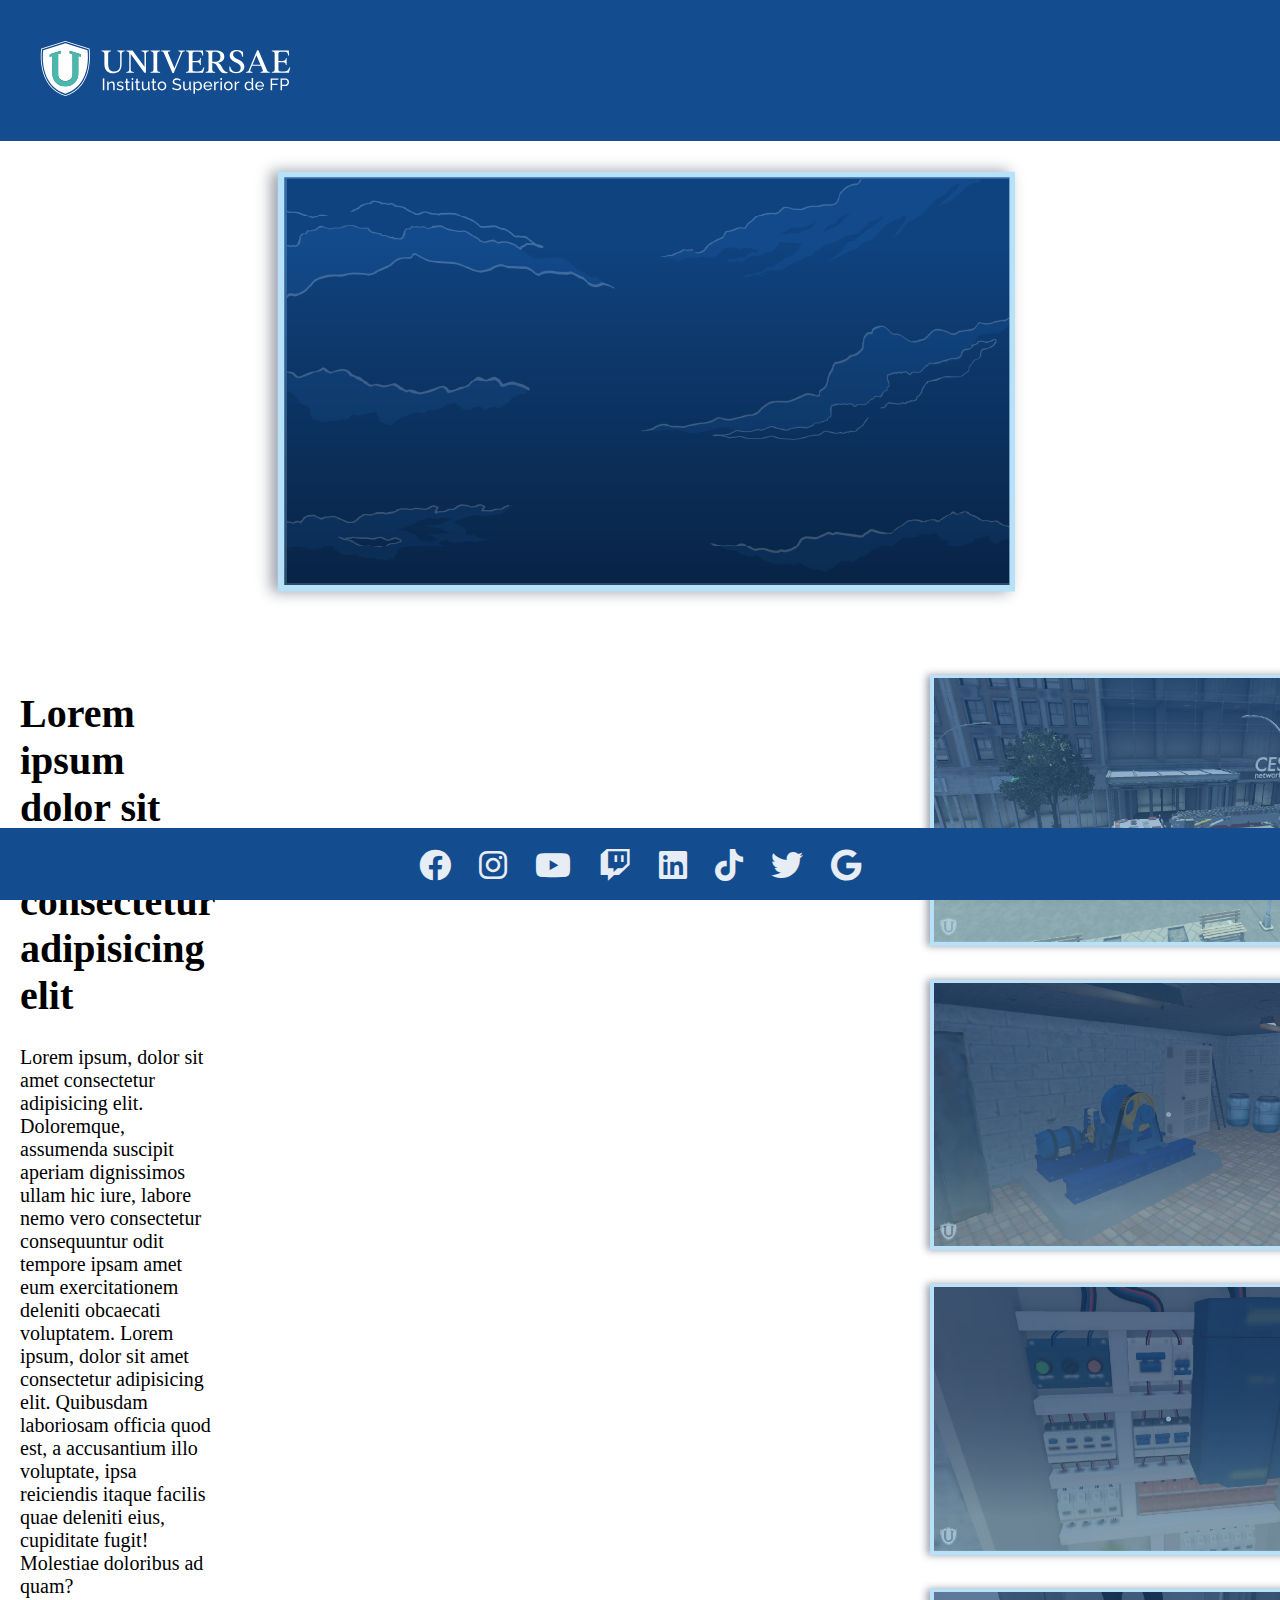
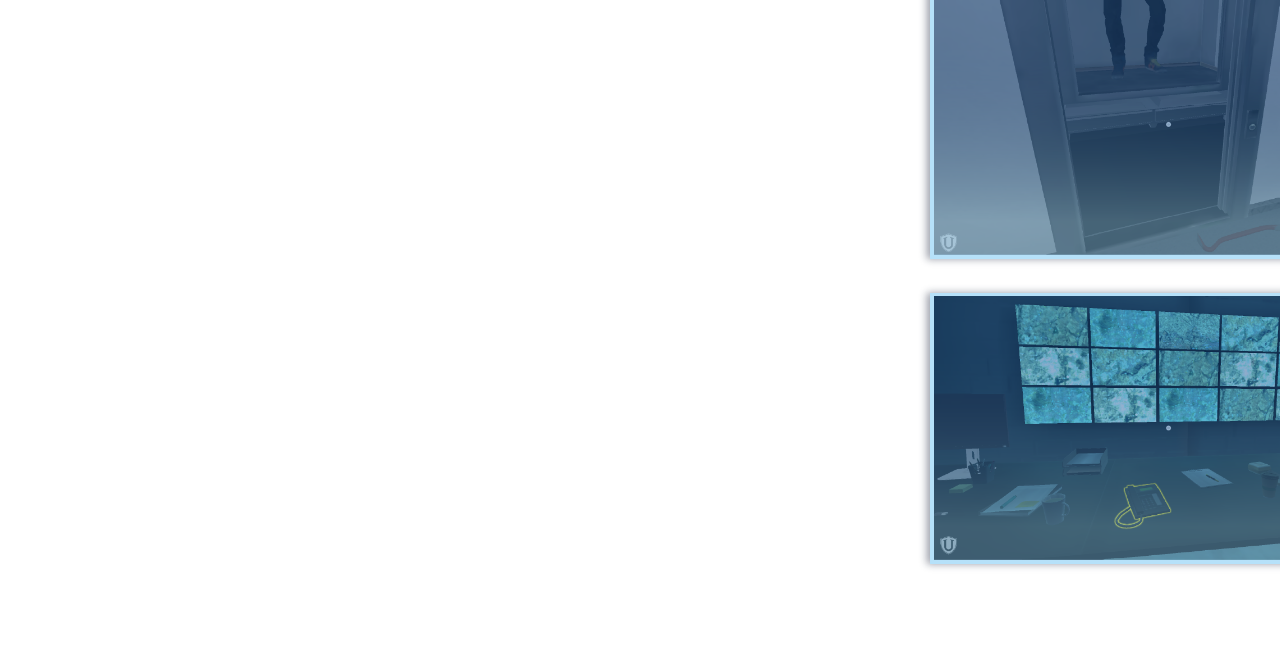
==== simulador0.html @ f60a2ac0 "7Push" ====
<!DOCTYPE html>
<html lang="en">

<head>
    <meta charset="UTF-8">
    <meta name="viewport" content="width=device-width, initial-scale=1.0">
    <link rel="stylesheet" href="https://cdnjs.cloudflare.com/ajax/libs/font-awesome/4.7.0/css/font-awesome.min.css">
    <link rel="stylesheet" href="https://cdnjs.cloudflare.com/ajax/libs/font-awesome/6.0.0-beta3/css/all.min.css">
    <title>simulador0</title>
    <link rel="stylesheet" href="style.css">
</head>

<body>
    <header>
        <div class="logo">
            <a href="#" target="_blank" id="logo-link">
                <img src="InterfazHome/HeaderWebUniversae.png" alt="UNIVERSAE Logo">
            </a>
        </div>
    </header>
    <div class="carrusel">
        <img src="InterfazGame/Cuadrado fondo enfocado.png" alt="">
    </div>
    <div id="popupCarrusel" class="popup-carrusel">
        <span class="close">&times;</span>
        <div class="popup-content">
            <div class="popup-slides">
                <img src="InterfazGame/Miniaturas/Ascensor/Ascensor0.png" alt="Imagen 1">
                <img src="InterfazGame/Miniaturas/Ascensor/Ascensor1.png" alt="Imagen 2">
                <img src="InterfazGame/Miniaturas/Ascensor/Ascensor2.png" alt="Imagen 3">
                <img src="InterfazGame/Miniaturas/Ascensor/Ascensor3.png" alt="Imagen 4">
                <img src="InterfazGame/Miniaturas/Ascensor/Ascensor4.png" alt="Imagen 5">
            </div>
            <a class="prev" onclick="changeSlide(-1)">&#10094;</a>
            <a class="next" onclick="changeSlide(1)">&#10095;</a>
        </div>
    </div>
    <div class="container-simulador0">
        <div class="texto">
            <h1>Lorem ipsum dolor sit amet consectetur adipisicing elit</h1>
            <p>Lorem ipsum, dolor sit amet consectetur adipisicing elit. Doloremque, assumenda suscipit aperiam
                dignissimos
                ullam hic iure, labore nemo vero consectetur consequuntur odit tempore ipsam amet eum exercitationem
                deleniti obcaecati voluptatem. Lorem ipsum, dolor sit amet consectetur adipisicing elit. Quibusdam
                laboriosam officia quod est, a accusantium illo voluptate, ipsa reiciendis itaque facilis quae deleniti
                eius, cupiditate fugit! Molestiae doloribus ad quam?</p>
        </div>
        <div class="tabla-imagenes" id="openPopup">
            <img src="InterfazGame/Miniaturas/Ascensor/Ascensor0.png" alt="Imagen 1">
            <img src="InterfazGame/Miniaturas/Ascensor/Ascensor1.png" alt="Imagen 2">
            <img src="InterfazGame/Miniaturas/Ascensor/Ascensor2.png" alt="Imagen 3">
            <img src="InterfazGame/Miniaturas/Ascensor/Ascensor3.png" alt="Imagen 4">
            <img src="InterfazGame/Miniaturas/Ascensor/Ascensor4.png" alt="Imagen 5">
        </div>
    </div>
    <footer class="footer-simulador0">
        <div class="redes-sociales">
            <a href="https://www.facebook.com/universae" target="_blank">
                <i class="fab fa-facebook icono-facebook"></i>
            </a>
            <a href="https://www.instagram.com/universae" target="_blank">
                <i class="fab fa-instagram"></i>
            </a>
            <a href=https://www.youtube.com/c/UNIVERSAE_FP target="_blank">
                <i class="fab fa-youtube-play"></i>
            </a>
            <a href=https://www.twitch.tv/universae_fp target="_blank">
                <i class="fab fa-twitch"></i>
            </a>
            <a href=https://www.linkedin.com/school/universae target="_blank">
                <i class="fab fa-linkedin-square"></i>
            </a>
            <a href=https://www.tiktok.com/@_universae target="_blank">
                <i class="fab fa-tiktok icono-tiktok"></i>
            </a>
            <a href=https://twitter.com/_Universae target="_blank">
                <i class="fab fa-twitter"></i>
            </a>
            <a href=https://universae.com target="_blank">
                <i class="fab fa-google"></i>
            </a>
        </div>
    </footer>
    <script src="main.js"></script>
</body>

</html>
---- style.css ----
header {
    background-color: #134C8F;
    color: white;
    text-align: left;
    padding: 40px 40px;
    position: fixed;
    width: 100%;
    top: 0;
    left: 0;
    z-index: 1000;
    box-sizing: border-box;
}
footer {
    background-color: #134C8F;
    color: white;
    text-align: center;
    padding: 20px;
    height: 8%; 
    width: 100%;
    bottom: 0;
    left: 0;
    position: fixed;
    z-index: 1000;
    box-sizing: border-box;
}
body {
    margin: 0;
    padding-top: 100px;
    padding-bottom: 60px; 
}
.redes-sociales a i{
    color: white;
}
.redes-sociales a  {
    font-size: 2em;
    color: #134C8F;
    opacity: 0.9;
    margin-left: 10px;
    margin-right: 10px;
    border-radius: 50%;
}
.redes-sociales a i:hover{
    transform: scale(1.2);
    color: #3f7abc;
}
.container {
    margin: 20px;
    margin-top: 390px;
    justify-content: center;
    align-items: center;
    display: none;
}
.container td {
    padding: 20px;
}
.imagenes-button{
    position: fixed;
}
.container img {
    cursor: pointer;
}
.imagenes-button img:hover{
    transform: scale(1.1);
}
/*estilos simulador0*/
.carrusel {
    position: relative;
    margin: 50px auto; 
    display: flex;
    justify-content: center;
    align-items: center;
}
.popup-carrusel {
    display: none;
    position: fixed;
    z-index: 1000;
    left: 0;
    top: 0;
    width: 100%;
    height: 100%;
    overflow: auto;
    background-color: rgb(0,0,0);
    background-color: rgba(0,0,0,0.9);
}

.popup-content {
    position: relative;
    margin: auto;
    padding: 0;
    width: 80%;
    max-width: 700px;
}

.popup-slides img {
    width: 100%;
    display: none;
}

.popup-slides img.active {
    display: block;
}

.close {
    position: absolute;
    top: 15px;
    right: 35px;
    color: #fff;
    font-size: 40px;
    font-weight: bold;
    transition: 0.3s;
}

.close:hover,
.close:focus {
    color: #bbb;
    text-decoration: none;
    cursor: pointer;
}

.prev, .next {
    cursor: pointer;
    position: absolute;
    top: 50%;
    width: auto;
    padding: 16px;
    margin-top: -22px;
    color: white;
    font-weight: bold;
    font-size: 20px;
    transition: 0.6s ease;
    border-radius: 0 3px 3px 0;
    user-select: none;
}

.next {
    right: 0;
    border-radius: 3px 0 0 3px;
}

.prev:hover, .next:hover {
    background-color: rgba(0,0,0,0.8);
}
.container-simulador0 {
    display: flex;
    justify-content: space-between; 
    align-items: flex-start;
    margin: 20px;
}

.texto {
    margin-right: 700px;
}
.texto h1{
    font-size: 40px;
    text-align: left;
}
.texto p{
    font-size: 20px;
}

.tabla-imagenes {
    display: flex;
    flex-direction: column; 
    align-items: flex-end; 
}

.tabla-imagenes img {
    width: 500px;
    margin-bottom: 10px;
}
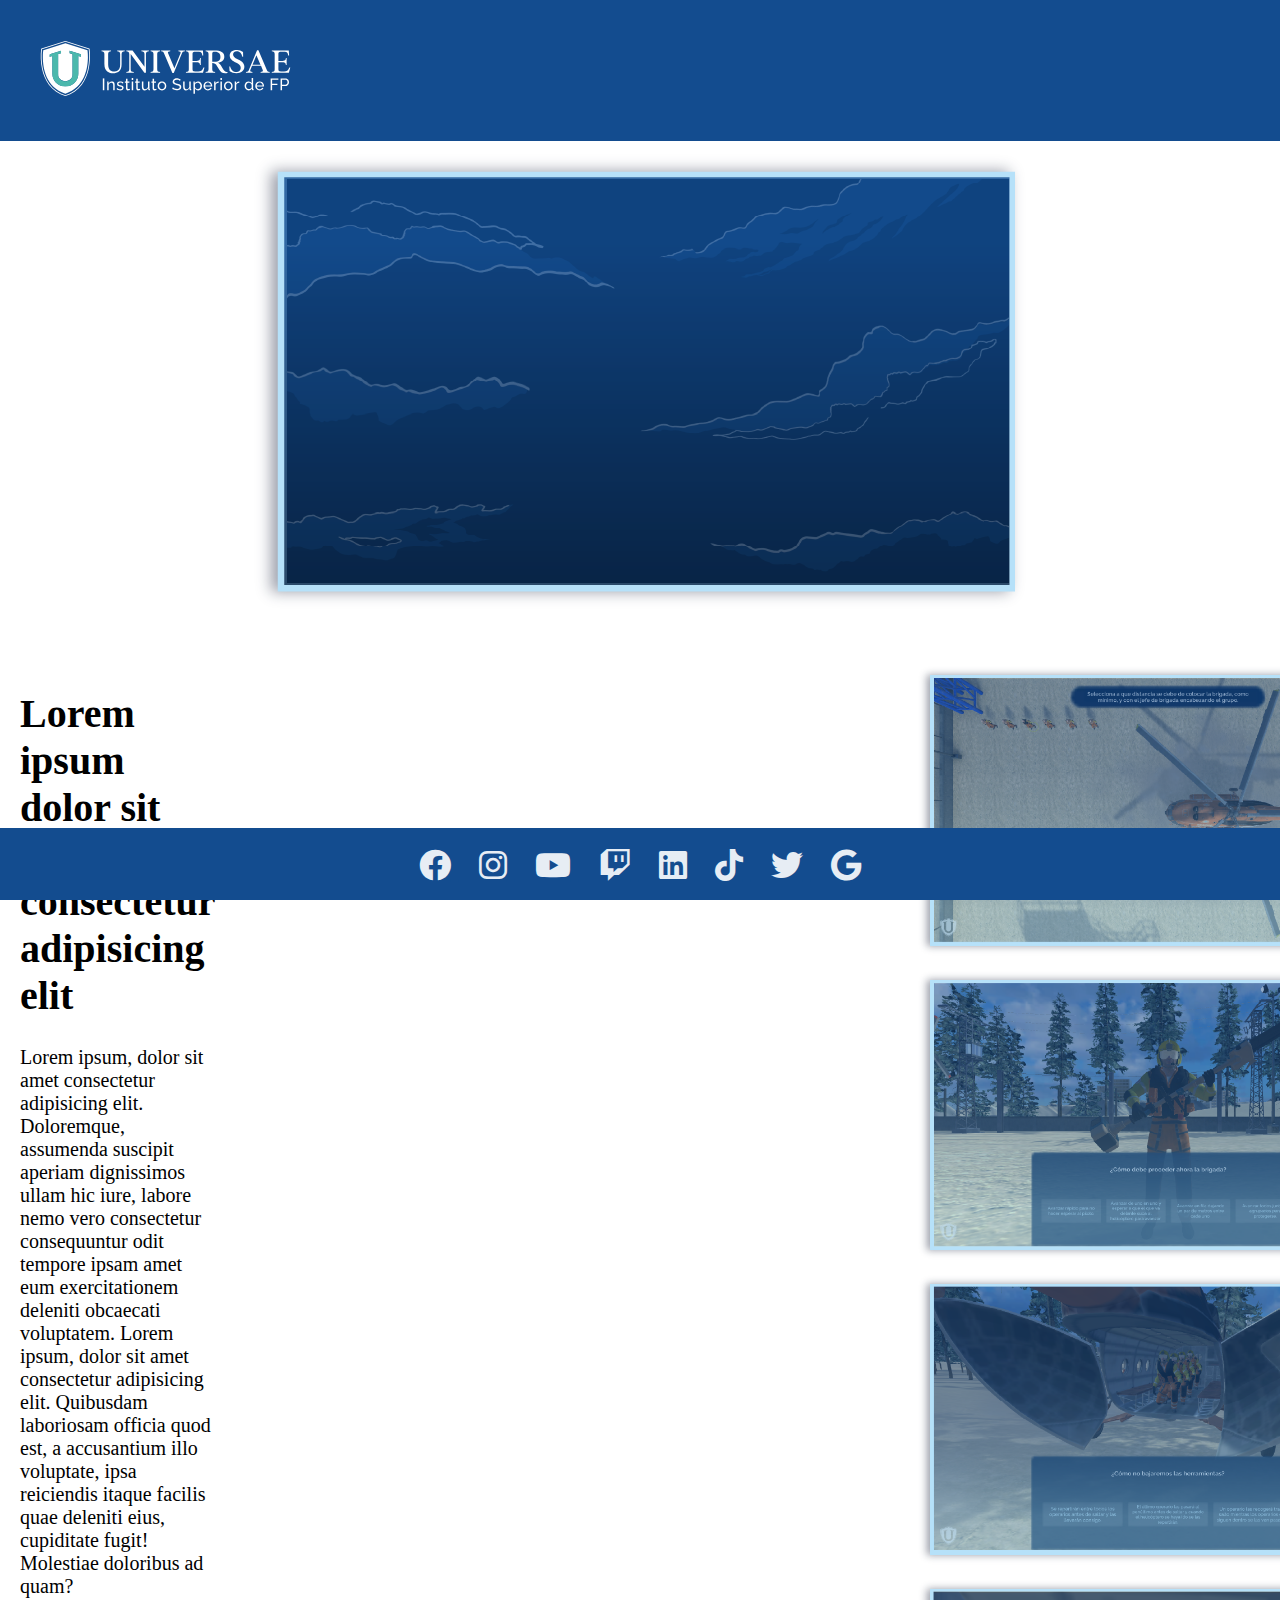
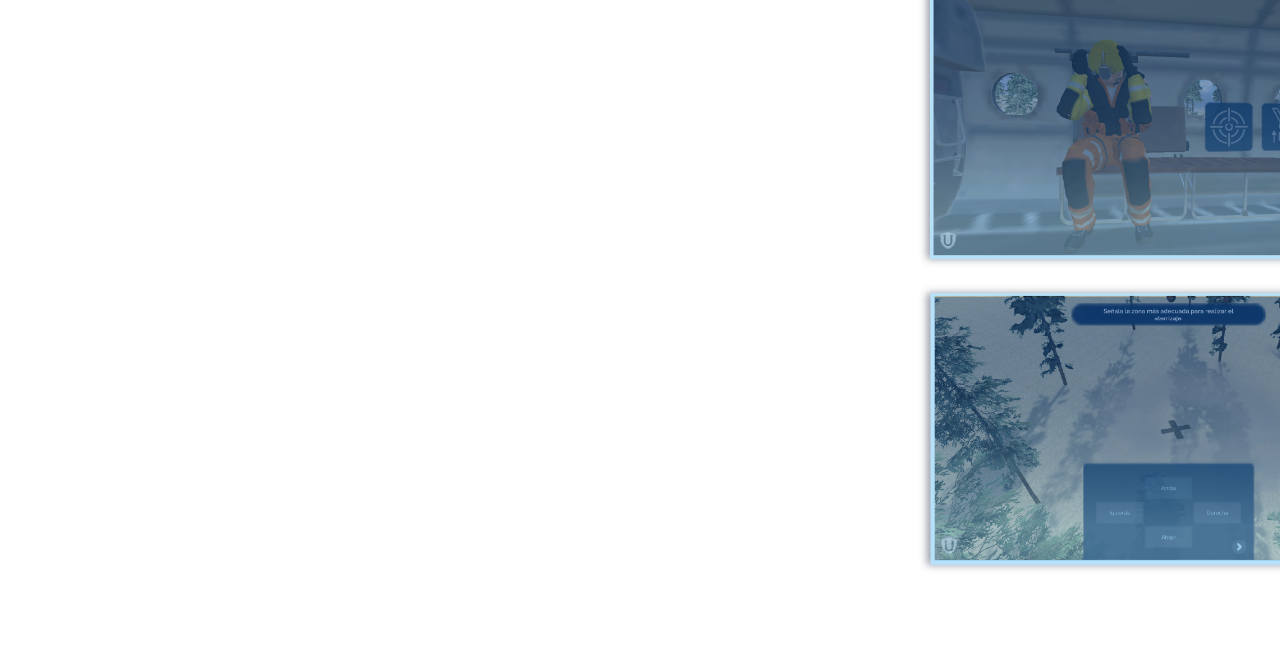
==== commit 940665ae: "10Push" ====
--- a/simulador0.html
+++ b/simulador0.html
@@ -13,7 +13,7 @@
 <body>
     <header>
         <div class="logo">
-            <a href="#" target="_blank" id="logo-link">
+            <a href="index.html" id="logo-link-back">
                 <img src="InterfazHome/HeaderWebUniversae.png" alt="UNIVERSAE Logo">
             </a>
         </div>
@@ -25,11 +25,11 @@
         <span class="close">&times;</span>
         <div class="popup-content">
             <div class="popup-slides">
-                <img src="InterfazGame/Miniaturas/Ascensor/Ascensor0.png" alt="Imagen 1">
-                <img src="InterfazGame/Miniaturas/Ascensor/Ascensor1.png" alt="Imagen 2">
-                <img src="InterfazGame/Miniaturas/Ascensor/Ascensor2.png" alt="Imagen 3">
-                <img src="InterfazGame/Miniaturas/Ascensor/Ascensor3.png" alt="Imagen 4">
-                <img src="InterfazGame/Miniaturas/Ascensor/Ascensor4.png" alt="Imagen 5">
+                <img src="InterfazGame/Miniaturas/Embarque/Embarque0.png" data-slide-index="0" alt="Imagen 1">
+                <img src="InterfazGame/Miniaturas/Embarque/Embarque1.png" data-slide-index="1" alt="Imagen 2">
+                <img src="InterfazGame/Miniaturas/Embarque/Embarque2.png" data-slide-index="2" alt="Imagen 3">
+                <img src="InterfazGame/Miniaturas/Embarque/Embarque3.png" data-slide-index="3" alt="Imagen 4">
+                <img src="InterfazGame/Miniaturas/Embarque/Embarque4.png" data-slide-index="4" alt="Imagen 5">
             </div>
             <a class="prev" onclick="changeSlide(-1)">&#10094;</a>
             <a class="next" onclick="changeSlide(1)">&#10095;</a>
@@ -46,11 +46,11 @@
                 eius, cupiditate fugit! Molestiae doloribus ad quam?</p>
         </div>
         <div class="tabla-imagenes" id="openPopup">
-            <img src="InterfazGame/Miniaturas/Ascensor/Ascensor0.png" alt="Imagen 1">
-            <img src="InterfazGame/Miniaturas/Ascensor/Ascensor1.png" alt="Imagen 2">
-            <img src="InterfazGame/Miniaturas/Ascensor/Ascensor2.png" alt="Imagen 3">
-            <img src="InterfazGame/Miniaturas/Ascensor/Ascensor3.png" alt="Imagen 4">
-            <img src="InterfazGame/Miniaturas/Ascensor/Ascensor4.png" alt="Imagen 5">
+            <img src="InterfazGame/Miniaturas/Embarque/Embarque0.png" alt="Imagen 1" onclick="currentSlide(0)">
+            <img src="InterfazGame/Miniaturas/Embarque/Embarque1.png" alt="Imagen 2" onclick="currentSlide(1)">
+            <img src="InterfazGame/Miniaturas/Embarque/Embarque2.png" alt="Imagen 3" onclick="currentSlide(2)">
+            <img src="InterfazGame/Miniaturas/Embarque/Embarque3.png" alt="Imagen 4" onclick="currentSlide(3)">
+            <img src="InterfazGame/Miniaturas/Embarque/Embarque4.png" alt="Imagen 5" onclick="currentSlide(4)">
         </div>
     </div>
     <footer class="footer-simulador0">
--- a/style.css
+++ b/style.css
@@ -62,7 +62,6 @@
 .imagenes-button img:hover{
     transform: scale(1.1);
 }
-/*estilos simulador0*/
 .carrusel {
     position: relative;
     margin: 50px auto; 
@@ -80,7 +79,7 @@
     height: 100%;
     overflow: auto;
     background-color: rgb(0,0,0);
-    background-color: rgba(0,0,0,0.9);
+    background-color: rgba(0,0,0,0.8);
 }
 
 .popup-content {
@@ -88,7 +87,8 @@
     margin: auto;
     padding: 0;
     width: 80%;
-    max-width: 700px;
+    max-width: 1000px;
+    top: 15%;
 }
 
 .popup-slides img {
@@ -99,24 +99,6 @@
 .popup-slides img.active {
     display: block;
 }
-
-.close {
-    position: absolute;
-    top: 15px;
-    right: 35px;
-    color: #fff;
-    font-size: 40px;
-    font-weight: bold;
-    transition: 0.3s;
-}
-
-.close:hover,
-.close:focus {
-    color: #bbb;
-    text-decoration: none;
-    cursor: pointer;
-}
-
 .prev, .next {
     cursor: pointer;
     position: absolute;
@@ -131,10 +113,18 @@
     border-radius: 0 3px 3px 0;
     user-select: none;
 }
+.prev {
+    left: -30px;
+    width: 2%;
+    border-radius: 30px 0 0 30px;
+    background-color: rgb(85, 87, 90);
+}
 
 .next {
-    right: 0;
-    border-radius: 3px 0 0 3px;
+    right: -40px;
+    width: 2%;
+    border-radius: 0 30px 30px 0;
+    background-color: rgb(85, 87, 90);
 }
 
 .prev:hover, .next:hover {
@@ -166,5 +156,6 @@
 
 .tabla-imagenes img {
     width: 500px;
+    cursor: pointer;
     margin-bottom: 10px;
 }
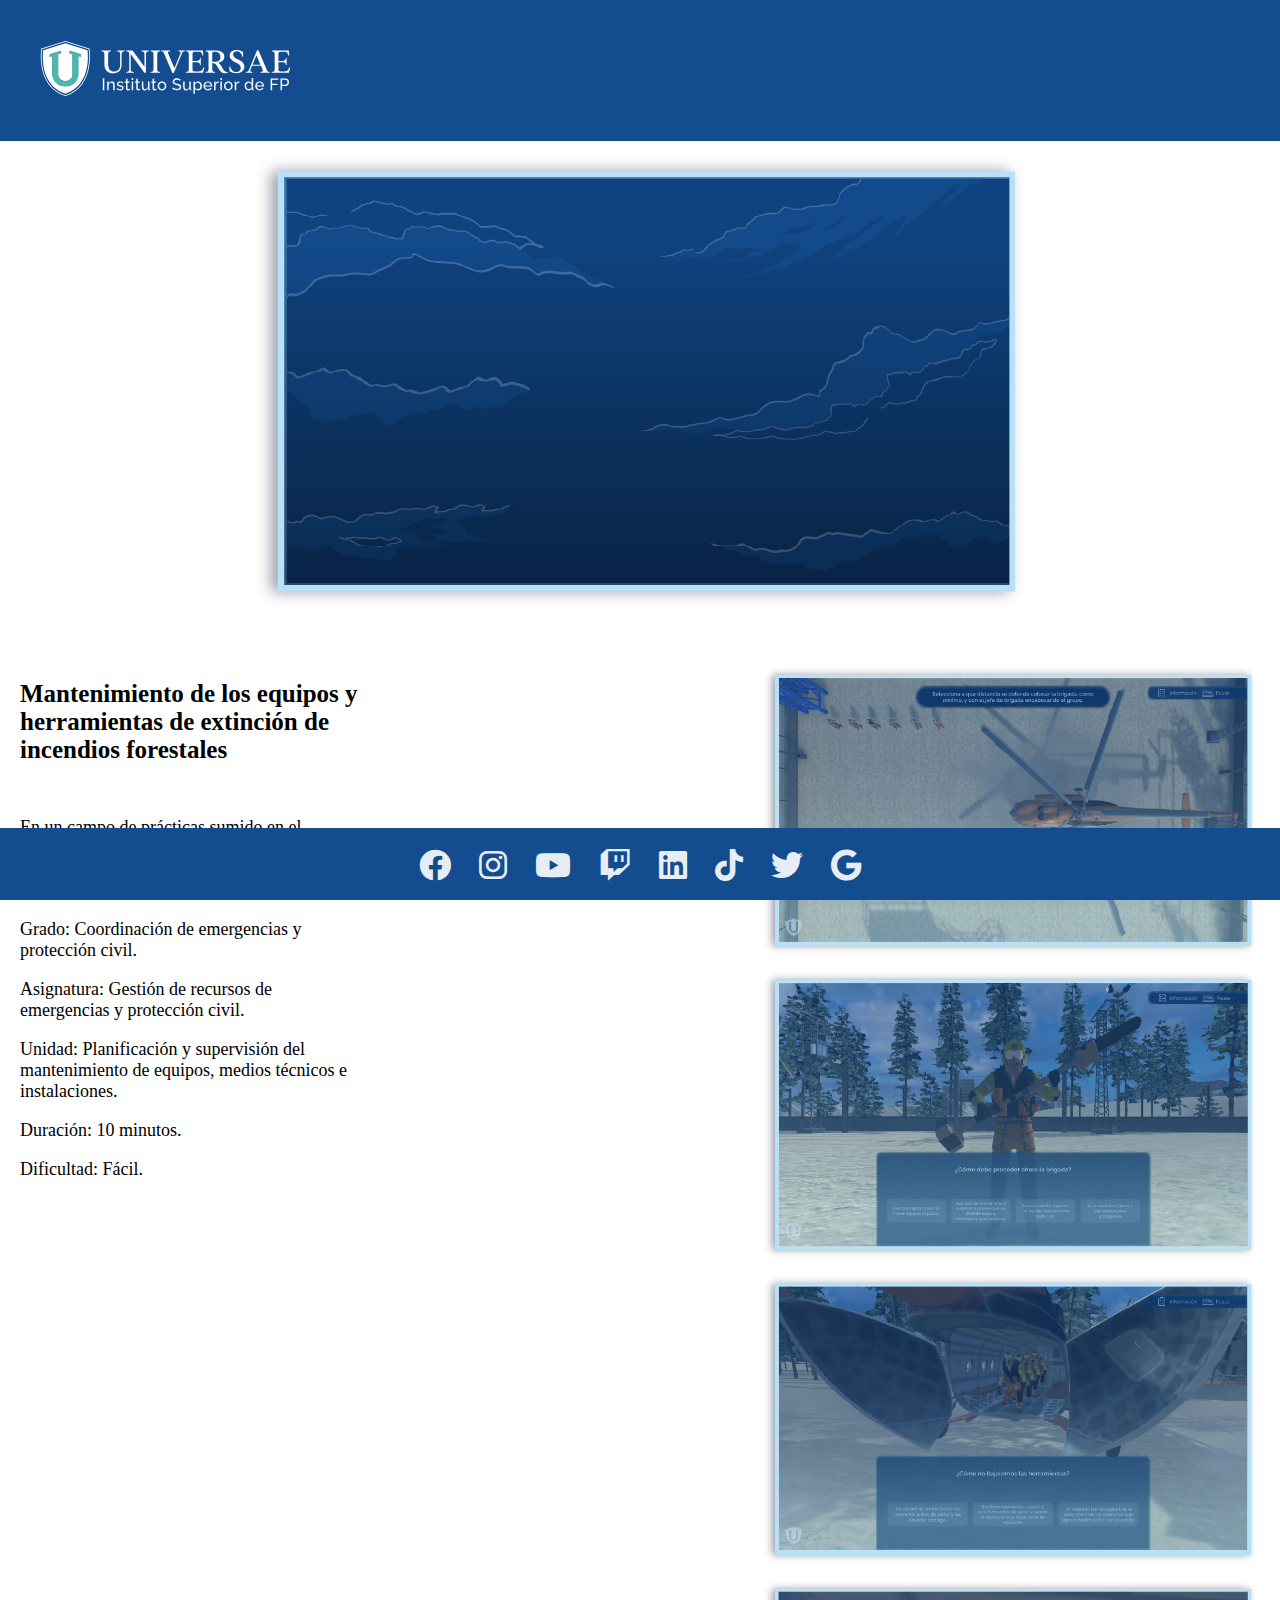
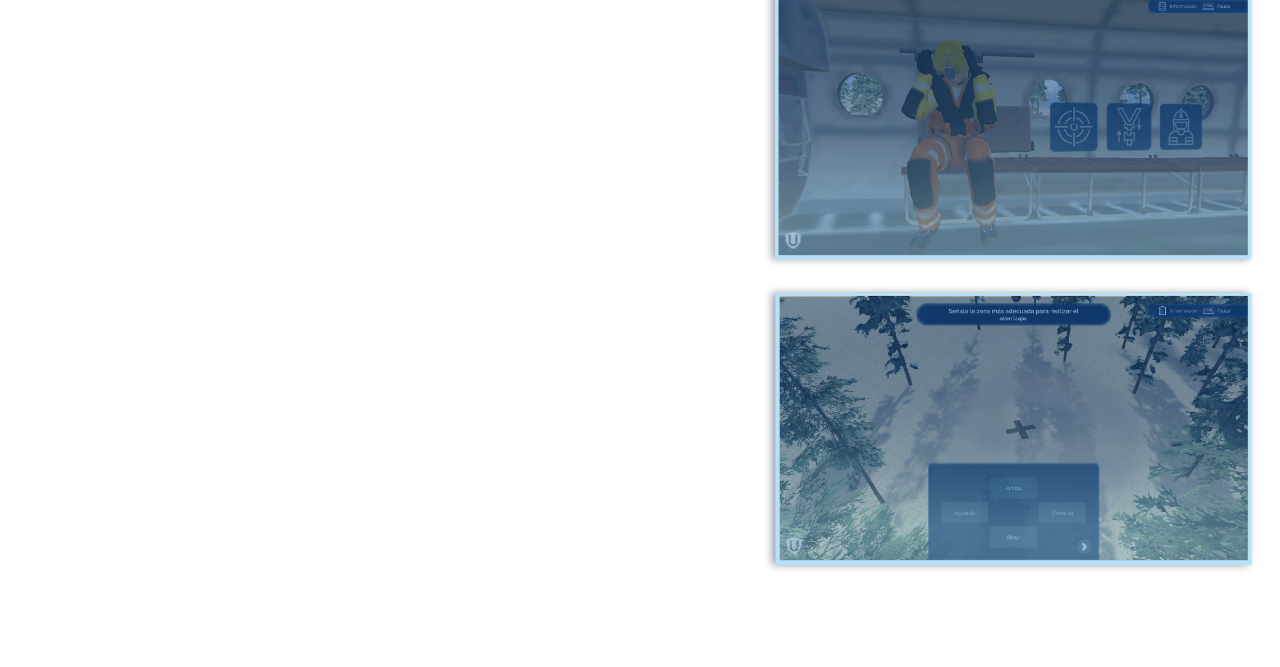
==== commit 1a4a1f05: "5Push" ====
--- a/simulador0.html
+++ b/simulador0.html
@@ -13,7 +13,7 @@
 <body>
     <header>
         <div class="logo">
-            <a href="index.html" id="logo-link-back">
+            <a href="" id="logo-link">
                 <img src="InterfazHome/HeaderWebUniversae.png" alt="UNIVERSAE Logo">
             </a>
         </div>
@@ -37,13 +37,14 @@
     </div>
     <div class="container-simulador0">
         <div class="texto">
-            <h1>Lorem ipsum dolor sit amet consectetur adipisicing elit</h1>
-            <p>Lorem ipsum, dolor sit amet consectetur adipisicing elit. Doloremque, assumenda suscipit aperiam
-                dignissimos
-                ullam hic iure, labore nemo vero consectetur consequuntur odit tempore ipsam amet eum exercitationem
-                deleniti obcaecati voluptatem. Lorem ipsum, dolor sit amet consectetur adipisicing elit. Quibusdam
-                laboriosam officia quod est, a accusantium illo voluptate, ipsa reiciendis itaque facilis quae deleniti
-                eius, cupiditate fugit! Molestiae doloribus ad quam?</p>
+            <h1>Mantenimiento de los equipos y herramientas de extinción de incendios forestales</h1>
+            <br>
+            <p>En un campo de prácticas sumido en el desorden y la confusión tienes que encontrar y colocar las partes de los EPIs utilizados en la extinción de incendios forestales.</p>
+            <p>Grado: Coordinación de emergencias y protección civil.</p>
+            <p>Asignatura: Gestión de recursos de emergencias y protección civil.</p>
+            <p>Unidad: Planificación y supervisión del mantenimiento de equipos, medios técnicos e instalaciones.</p>
+            <p>Duración: 10 minutos.</p>
+            <p>Dificultad: Fácil.</p>
         </div>
         <div class="tabla-imagenes" id="openPopup">
             <img src="InterfazGame/Miniaturas/Embarque/Embarque0.png" alt="Imagen 1" onclick="currentSlide(0)">
--- a/style.css
+++ b/style.css
@@ -135,17 +135,18 @@
     justify-content: space-between; 
     align-items: flex-start;
     margin: 20px;
+    font-family: Raleway;
 }
 
 .texto {
-    margin-right: 700px;
+    margin-right: 400px;
 }
 .texto h1{
-    font-size: 40px;
-    text-align: left;
+    font-size: 25px;
+    
 }
 .texto p{
-    font-size: 20px;
+    font-size: 18px;
 }
 
 .tabla-imagenes {
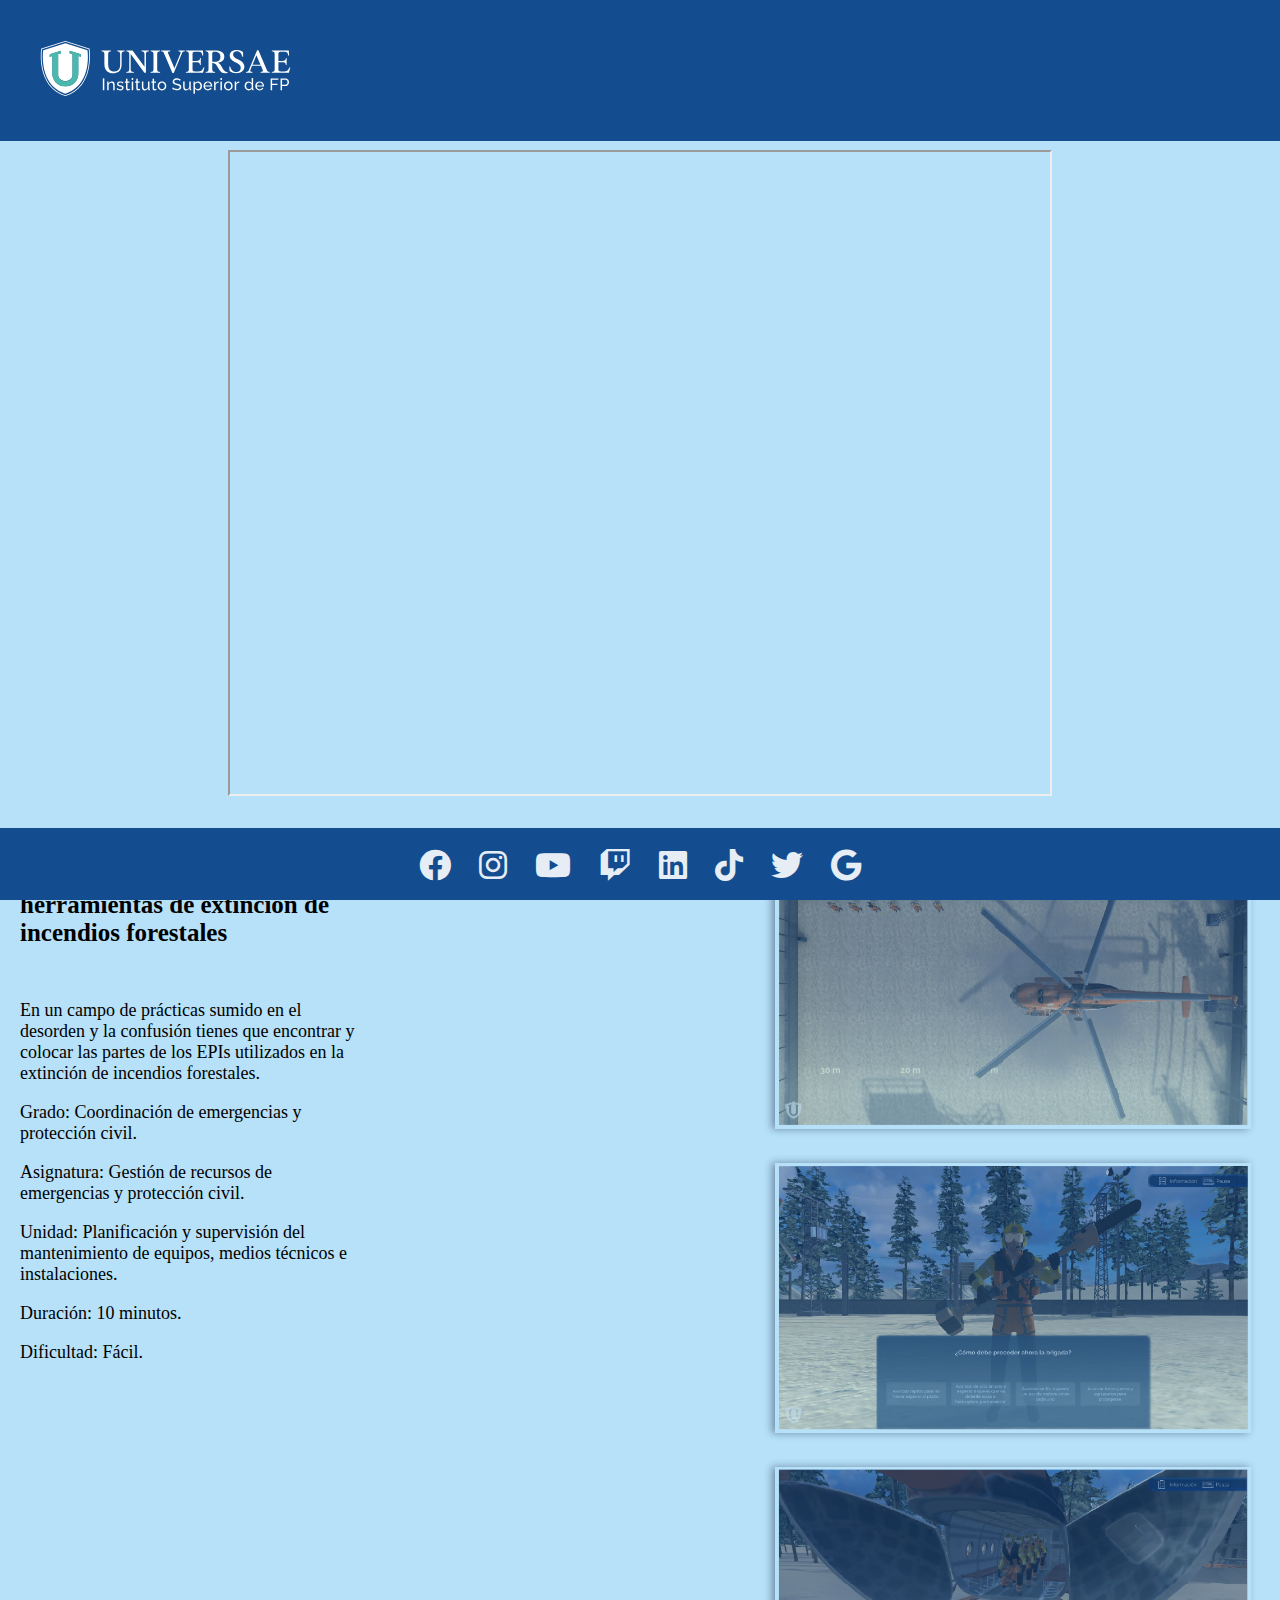
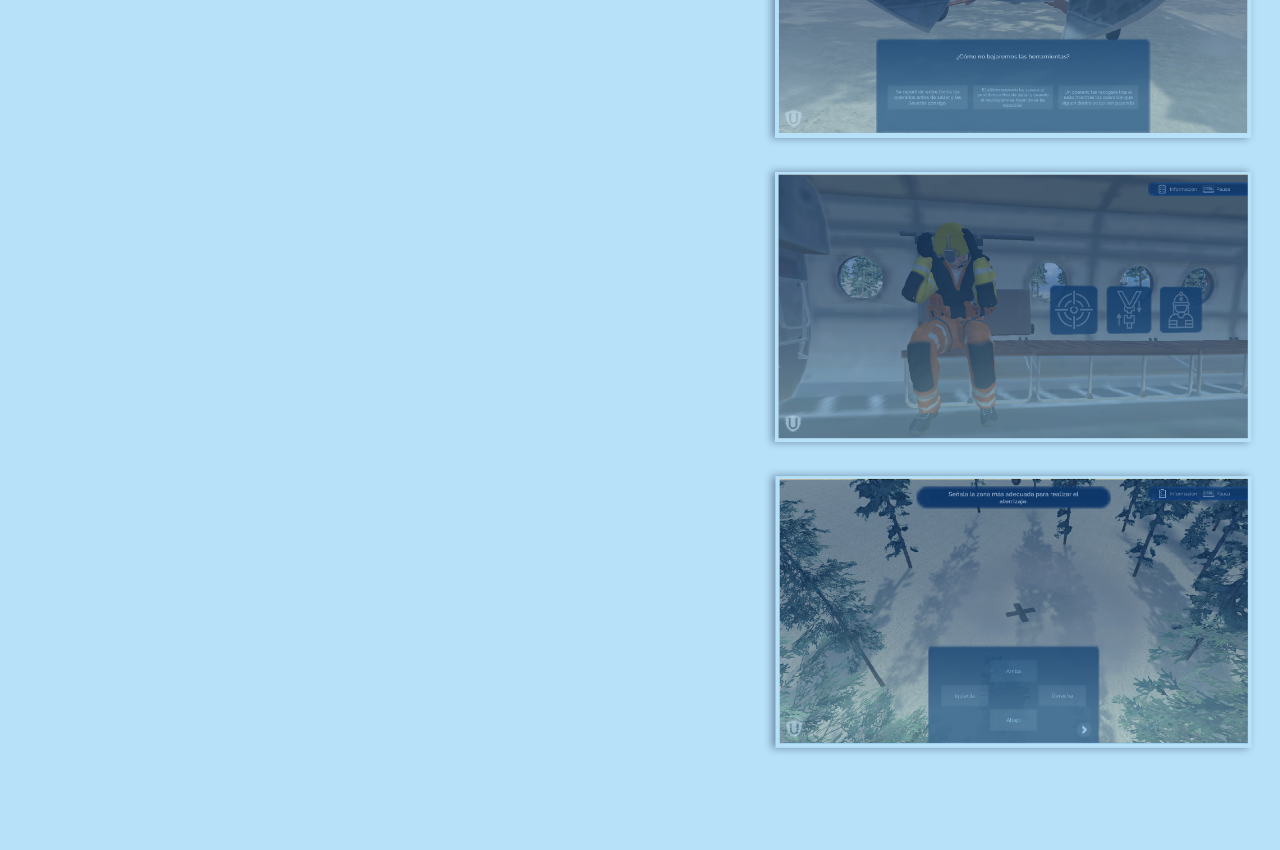
==== commit cd203481: "14Push" ====
--- a/simulador0.html
+++ b/simulador0.html
@@ -19,7 +19,7 @@
         </div>
     </header>
     <div class="carrusel">
-        <img src="InterfazGame/Cuadrado fondo enfocado.png" alt="">
+        <iframe src="https://html-classic.itch.zone/html/8561483/index.html" width="820" height="642"></iframe>
     </div>
     <div id="popupCarrusel" class="popup-carrusel">
         <span class="close">&times;</span>
--- a/style.css
+++ b/style.css
@@ -10,6 +10,7 @@
     z-index: 1000;
     box-sizing: border-box;
 }
+
 footer {
     background-color: #134C8F;
     color: white;
@@ -23,15 +24,19 @@
     z-index: 1000;
     box-sizing: border-box;
 }
+
 body {
     margin: 0;
     padding-top: 100px;
-    padding-bottom: 60px; 
-}
-.redes-sociales a i{
-    color: white;
-}
-.redes-sociales a  {
+    padding-bottom: 60px;
+    background-color: #B6E1F9; 
+}
+
+.redes-sociales a i {
+    color: white;
+}
+
+.redes-sociales a {
     font-size: 2em;
     color: #134C8F;
     opacity: 0.9;
@@ -39,29 +44,87 @@
     margin-right: 10px;
     border-radius: 50%;
 }
-.redes-sociales a i:hover{
+
+.redes-sociales a i:hover {
     transform: scale(1.2);
     color: #3f7abc;
 }
+
 .container {
     margin: 20px;
-    margin-top: 390px;
+    margin-top: 50px;
     justify-content: center;
     align-items: center;
     display: none;
 }
+
 .container td {
     padding: 20px;
 }
-.imagenes-button{
-    position: fixed;
-}
+
+.imagenes-button {
+    display: grid;
+    grid-template-columns: repeat(auto-fit, minmax(150px, 1fr));
+    gap: 10px;
+    justify-items: center;
+}
+
 .container img {
     cursor: pointer;
 }
-.imagenes-button img:hover{
+
+.imagenes-button img:hover {
     transform: scale(1.1);
 }
+.tabla-imagenes {
+    display: flex;
+    flex-direction: column; 
+    align-items: flex-end; 
+}
+
+.tabla-imagenes img {
+    width: 500px;
+    cursor: pointer;
+    margin-bottom: 10px;
+}
+
+/* Estilos Responsivos */
+@media (max-width: 768px) {
+    header {
+        padding: 20px 20px;
+    }
+
+    footer {
+        padding: 10px;
+        height: auto;
+    }
+    .imagenes-button {
+        grid-template-columns: repeat(auto-fit, minmax(100px, 1fr));
+    }
+
+    .texto {
+        margin-right: 0;
+        text-align: center;
+    }
+
+    .texto h1 {
+        font-size: 20px;
+    }
+
+    .texto p {
+        font-size: 16px;
+    }
+
+    .tabla-imagenes img {
+        width: 100%;
+    }
+
+    .redes-sociales a {
+        font-size: 1.5em;
+        margin: 5px;
+    }
+}
+
 .carrusel {
     position: relative;
     margin: 50px auto; 
@@ -69,6 +132,7 @@
     justify-content: center;
     align-items: center;
 }
+
 .popup-carrusel {
     display: none;
     position: fixed;
@@ -99,6 +163,7 @@
 .popup-slides img.active {
     display: block;
 }
+
 .prev, .next {
     cursor: pointer;
     position: absolute;
@@ -113,6 +178,7 @@
     border-radius: 0 3px 3px 0;
     user-select: none;
 }
+
 .prev {
     left: -30px;
     width: 2%;
@@ -130,6 +196,7 @@
 .prev:hover, .next:hover {
     background-color: rgba(0,0,0,0.8);
 }
+
 .container-simulador0 {
     display: flex;
     justify-content: space-between; 
@@ -141,22 +208,12 @@
 .texto {
     margin-right: 400px;
 }
-.texto h1{
+
+.texto h1 {
     font-size: 25px;
-    
-}
-.texto p{
+}
+
+.texto p {
     font-size: 18px;
 }
 
-.tabla-imagenes {
-    display: flex;
-    flex-direction: column; 
-    align-items: flex-end; 
-}
-
-.tabla-imagenes img {
-    width: 500px;
-    cursor: pointer;
-    margin-bottom: 10px;
-}
